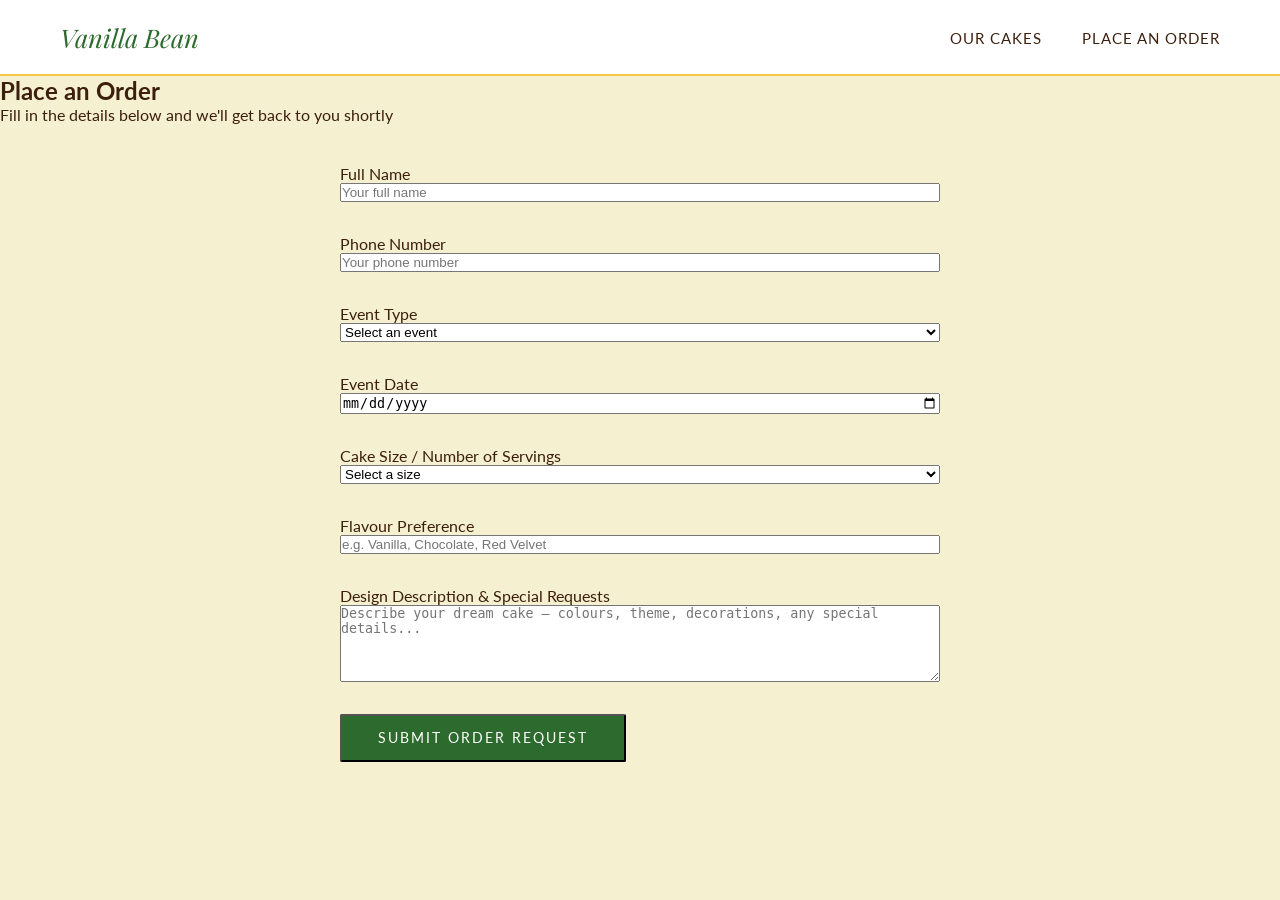
==== order.html @ cf4633ff "First commit — Vanilla Bean website" ====
<!DOCTYPE html>
<html lang="en">

  <head>
    <meta charset="UTF-8">
    <meta name="viewport" content="width=device-width, initial-scale=1.0">
    <title>Place an Order — Vanilla Bean</title>
    <link rel="stylesheet" href="style.css">
    <link rel="preconnect" href="https://fonts.googleapis.com">
    <link href="https://fonts.googleapis.com/css2?family=Playfair+Display:ital@0;1&family=Lato:wght@300;400&display=swap" rel="stylesheet">
  </head>

  <body>

    <nav>
      <div class="nav-logo">Vanilla Bean</div>
      <ul>
        <li><a href="index.html">Our Cakes</a></li>
        <li><a href="order.html">Place an Order</a></li>
      </ul>
    </nav>

    <section class="order-hero">
      <h1>Place an Order</h1>
      <p>Fill in the details below and we'll get back to you shortly</p>
    </section>

    <section class="order-section">
      <form id="order-form">

        <div class="form-group">
          <label for="name">Full Name</label>
          <input type="text" id="name" placeholder="Your full name" required>
        </div>

        <div class="form-group">
          <label for="phone">Phone Number</label>
          <input type="tel" id="phone" placeholder="Your phone number" required>
        </div>

        <div class="form-group">
          <label for="event-type">Event Type</label>
          <select id="event-type" required>
            <option value="">Select an event</option>
            <option value="Birthday">Birthday</option>
            <option value="Wedding">Wedding</option>
            <option value="Anniversary">Anniversary</option>
            <option value="Baby Shower">Baby Shower</option>
            <option value="Graduation">Graduation</option>
            <option value="Other">Other</option>
          </select>
        </div>

        <div class="form-group">
          <label for="event-date">Event Date</label>
          <input type="date" id="event-date" required>
        </div>

        <div class="form-group">
          <label for="servings">Cake Size / Number of Servings</label>
          <select id="servings" required>
            <option value="">Select a size</option>
            <option value="Small (6-8 servings)">Small (6–8 servings)</option>
            <option value="Medium (10-15 servings)">Medium (10–15 servings)</option>
            <option value="Large (20-30 servings)">Large (20–30 servings)</option>
            <option value="Extra Large (30+ servings)">Extra Large (30+ servings)</option>
          </select>
        </div>

        <div class="form-group">
          <label for="flavour">Flavour Preference</label>
          <input type="text" id="flavour" placeholder="e.g. Vanilla, Chocolate, Red Velvet" required>
        </div>

        <div class="form-group">
          <label for="design">Design Description & Special Requests</label>
          <textarea id="design" rows="5" placeholder="Describe your dream cake — colours, theme, decorations, any special details..."></textarea>
        </div>

        <button type="submit" class="btn">Submit Order Request</button>

      </form>

      <div id="thank-you" class="thank-you-msg" style="display:none;">
        <h2>Thank you! 🎂</h2>
        <p>Your order request has been received. We'll be in touch with you shortly on WhatsApp!</p>
      </div>

    </section>

    <script src="order.js"></script>

  </body>

</html>
---- style.css ----
/* ── GLOBAL SETTINGS ── */
* {
  margin: 0;
  padding: 0;
  box-sizing: border-box;
}

body {
  background-color: #F5F0D0;
  font-family: 'Lato', sans-serif;
  color: #3D1F0D;
}

/* ── NAVBAR ── */
nav {
  display: flex;
  justify-content: space-between;
  align-items: center;
  padding: 20px 60px;
  background-color: #ffffff;
  border-bottom: 2px solid #F5C842;
}

.nav-logo {
  font-family: 'Playfair Display', serif;
  font-size: 1.6rem;
  color: #2D6A2D;
  font-style: italic;
}

nav ul {
  list-style: none;
  display: flex;
  gap: 40px;
}

nav ul li a {
  text-decoration: none;
  color: #3D1F0D;
  font-size: 0.95rem;
  letter-spacing: 1px;
  text-transform: uppercase;
}

nav ul li a:hover {
  color: #2D6A2D;
}

/* ── HERO ── */
.hero {
  text-align: center;
  padding: 100px 20px;
  background-color: #F5F0D0;
}

.hero h1 {
  font-family: 'Playfair Display', serif;
  font-size: 3rem;
  color: #2D6A2D;
  margin-bottom: 16px;
}

.hero p {
  font-size: 1.1rem;
  color: #3D1F0D;
  margin-bottom: 32px;
  font-weight: 300;
  letter-spacing: 1px;
}

.btn {
  background-color: #2D6A2D;
  color: #ffffff;
  padding: 14px 36px;
  text-decoration: none;
  font-family: 'Lato', sans-serif;
  letter-spacing: 2px;
  text-transform: uppercase;
  font-size: 0.85rem;
  border-radius: 2px;
}

.btn:hover {
  background-color: #3D1F0D;
}

/* ── CATALOGUE SECTION ── */
.catalogue {
  padding: 80px 60px;
  text-align: center;
}

.catalogue h2 {
  font-family: 'Playfair Display', serif;
  font-size: 2rem;
  color: #3D1F0D;
  margin-bottom: 8px;
}

.subtitle {
  color: #2D6A2D;
  font-weight: 300;
  letter-spacing: 1px;
  margin-bottom: 48px;
}

.cake-grid {
  display: grid;
  grid-template-columns: repeat(3, 1fr);
  gap: 32px;
}

/* ── CAKE CARDS ── */
.cake-card {
  background-color: #ffffff;
  border-radius: 4px;
  overflow: hidden;
  box-shadow: 0 2px 12px rgba(0,0,0,0.08);
}

.cake-card img {
  width: 100%;
  height: 260px;
  object-fit: cover;
}

.cake-info {
  padding: 20px;
  text-align: left;
}

.cake-info h3 {
  font-family: 'Playfair Display', serif;
  font-size: 1.1rem;
  color: #3D1F0D;
  margin-bottom: 8px;
}

.cake-info p {
  font-size: 0.85rem;
  color: #2D6A2D;
  font-weight: 300;
  line-height: 1.6;
}

/* Order form formatting */
.order-section {
  max-width: 640px;
  margin: 0 auto;
  padding: 40px 20px 80px;
}
.form-group {
  display: flex;
  flex-direction: column;
  margin-bottom: 32px;
}
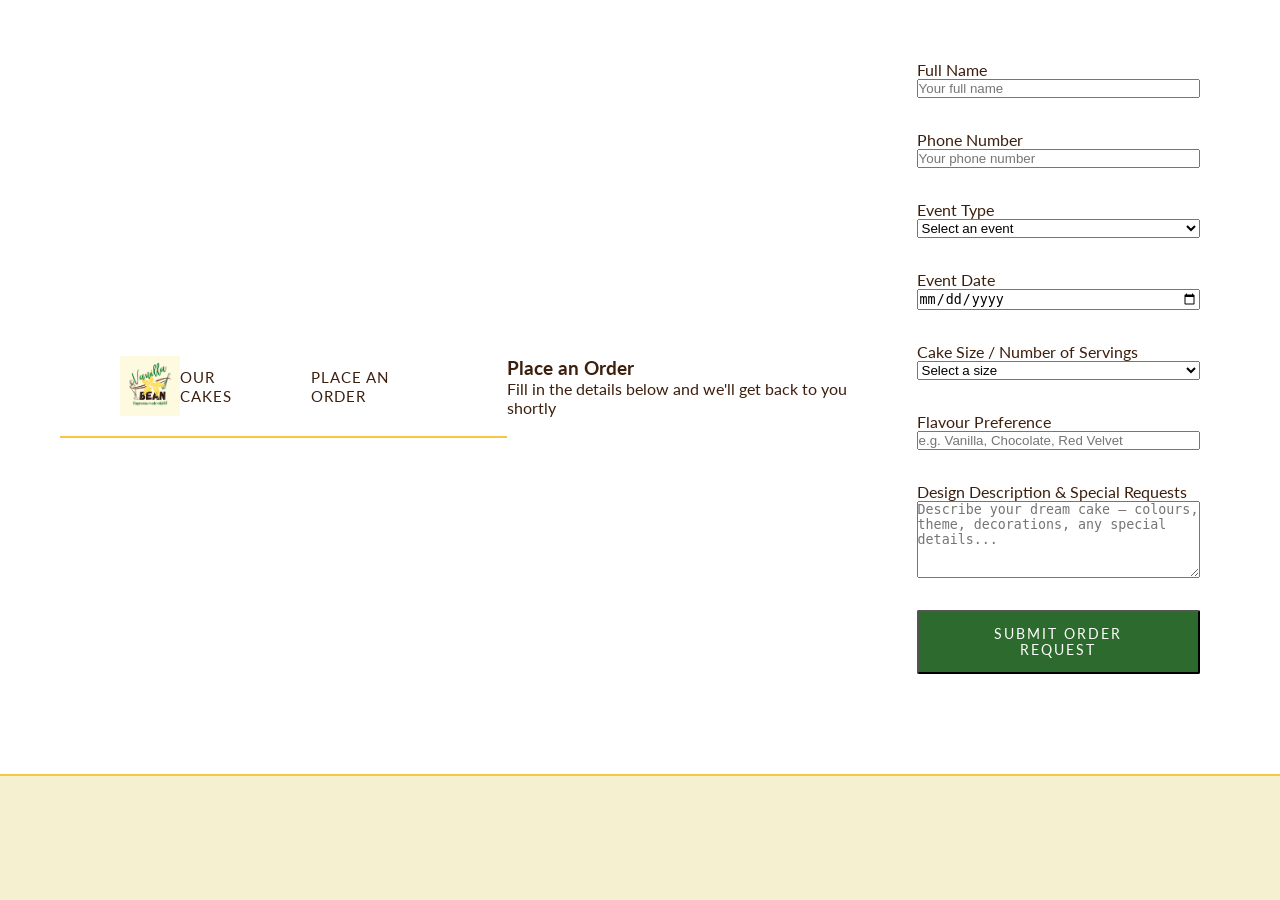
==== commit be6781e3: "logo top and link added logo top and link added" ====
--- a/order.html
+++ b/order.html
@@ -13,7 +13,10 @@
   <body>
 
     <nav>
-      <div class="nav-logo">Vanilla Bean</div>
+          <nav>
+      <a href="index.html" class="nav-logo">
+        <img src="images/logo.png" alt="Vanilla Bean">
+      </a>
       <ul>
         <li><a href="index.html">Our Cakes</a></li>
         <li><a href="order.html">Place an Order</a></li>
--- a/style.css
+++ b/style.css
@@ -22,10 +22,14 @@
 }
 
 .nav-logo {
-  font-family: 'Playfair Display', serif;
-  font-size: 1.6rem;
-  color: #2D6A2D;
-  font-style: italic;
+  display: flex;
+  align-items: center;
+  text-decoration: none;
+}
+
+.nav-logo img {
+  height: 60px;
+  width: auto;
 }
 
 nav ul {
@@ -153,4 +157,72 @@
   display: flex;
   flex-direction: column;
   margin-bottom: 32px;
-}+}
+/* ── MOBILE STYLES ── */
+/* Everything inside here ONLY applies on screens smaller than 768px */
+@media (max-width: 768px) {
+
+  /* Navbar */
+  nav {
+    padding: 16px 24px;
+    flex-wrap: wrap;
+    gap: 12px;
+  }
+
+  nav ul {
+    gap: 20px;
+  }
+
+  /* Hero */
+  .hero {
+    padding: 60px 24px;
+  }
+
+  .hero h1 {
+    font-size: 2rem;
+  }
+
+  .hero p {
+    font-size: 0.95rem;
+  }
+
+  /* Cake Grid — switch from 3 columns to 1 column */
+  .cake-grid {
+    grid-template-columns: 1fr;
+  }
+
+  /* Catalogue */
+  .catalogue {
+    padding: 60px 24px;
+  }
+
+  /* Order Page */
+  .order-hero {
+    padding: 40px 24px 20px;
+  }
+
+  .order-hero h1 {
+    font-size: 1.8rem;
+  }
+
+  .order-section {
+    padding: 32px 24px 60px;
+  }
+
+  /* Make buttons full width on mobile */
+  .btn {
+    display: block;
+    text-align: center;
+    width: 100%;
+  }
+
+  /* Make form inputs easier to tap */
+  .form-group input,
+  .form-group select,
+  .form-group textarea {
+    font-size: 1rem;
+    padding: 14px 16px;
+  }
+
+}
+
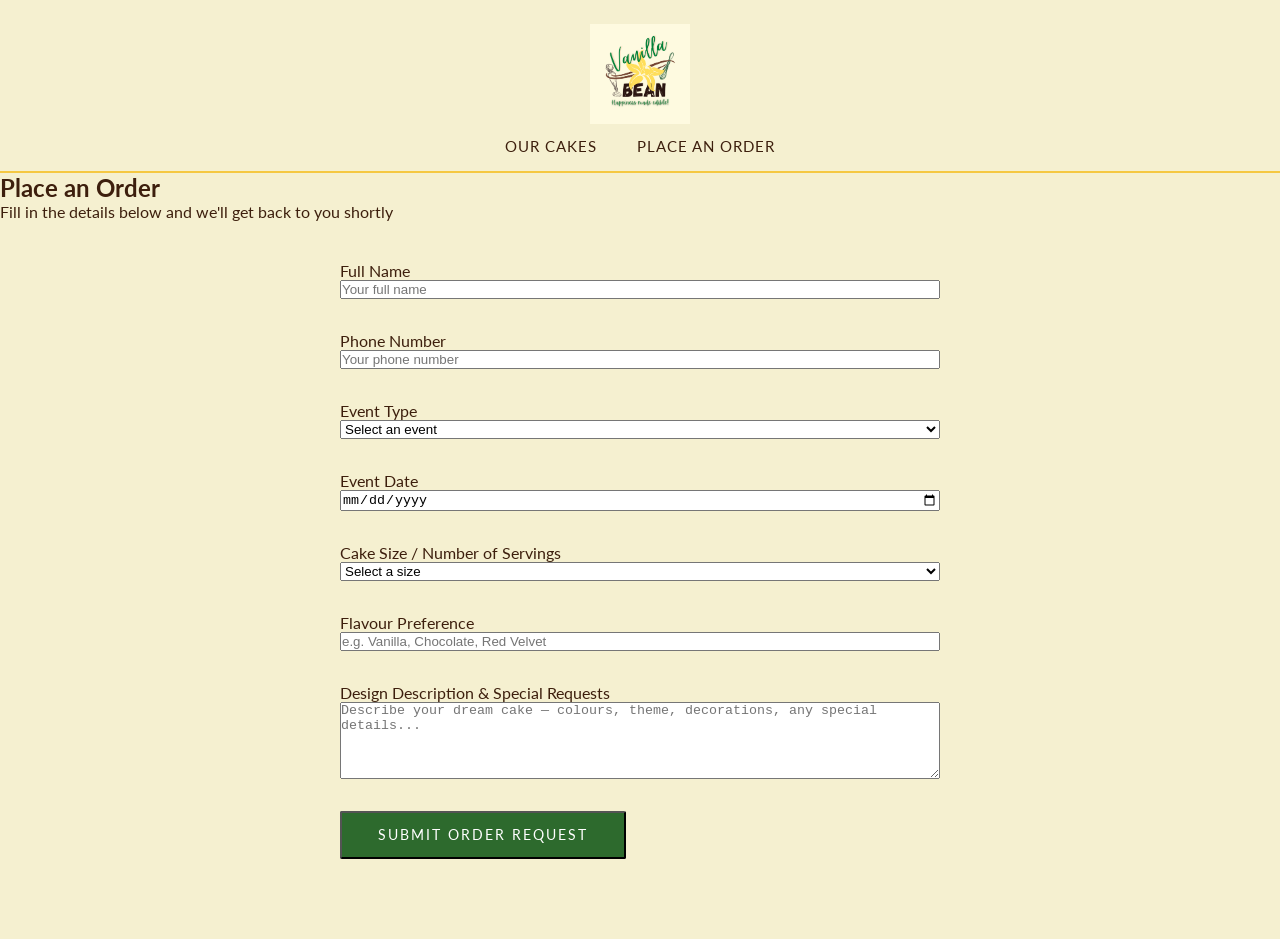
==== commit 70aa3afe: "nav bar editing nav bar editing" ====
--- a/order.html
+++ b/order.html
@@ -12,16 +12,15 @@
 
   <body>
 
-    <nav>
-          <nav>
-      <a href="index.html" class="nav-logo">
-        <img src="images/logo.png" alt="Vanilla Bean">
-      </a>
-      <ul>
-        <li><a href="index.html">Our Cakes</a></li>
-        <li><a href="order.html">Place an Order</a></li>
-      </ul>
-    </nav>
+ <nav>
+  <a href="index.html" class="nav-logo">
+    <img src="images/logo.png" alt="Vanilla Bean">
+  </a>
+  <ul>
+    <li><a href="index.html">Our Cakes</a></li>
+    <li><a href="order.html">Place an Order</a></li>
+  </ul>
+</nav>
 
     <section class="order-hero">
       <h1>Place an Order</h1>
--- a/style.css
+++ b/style.css
@@ -14,10 +14,10 @@
 /* ── NAVBAR ── */
 nav {
   display: flex;
-  justify-content: space-between;
+  flex-direction: column;
   align-items: center;
-  padding: 20px 60px;
-  background-color: #ffffff;
+  padding: 24px 60px 16px;
+  background-color: #F5F0D0;
   border-bottom: 2px solid #F5C842;
 }
 
@@ -25,10 +25,11 @@
   display: flex;
   align-items: center;
   text-decoration: none;
+  margin-bottom: 12px;
 }
 
 .nav-logo img {
-  height: 60px;
+  height: 100px;
   width: auto;
 }
 
